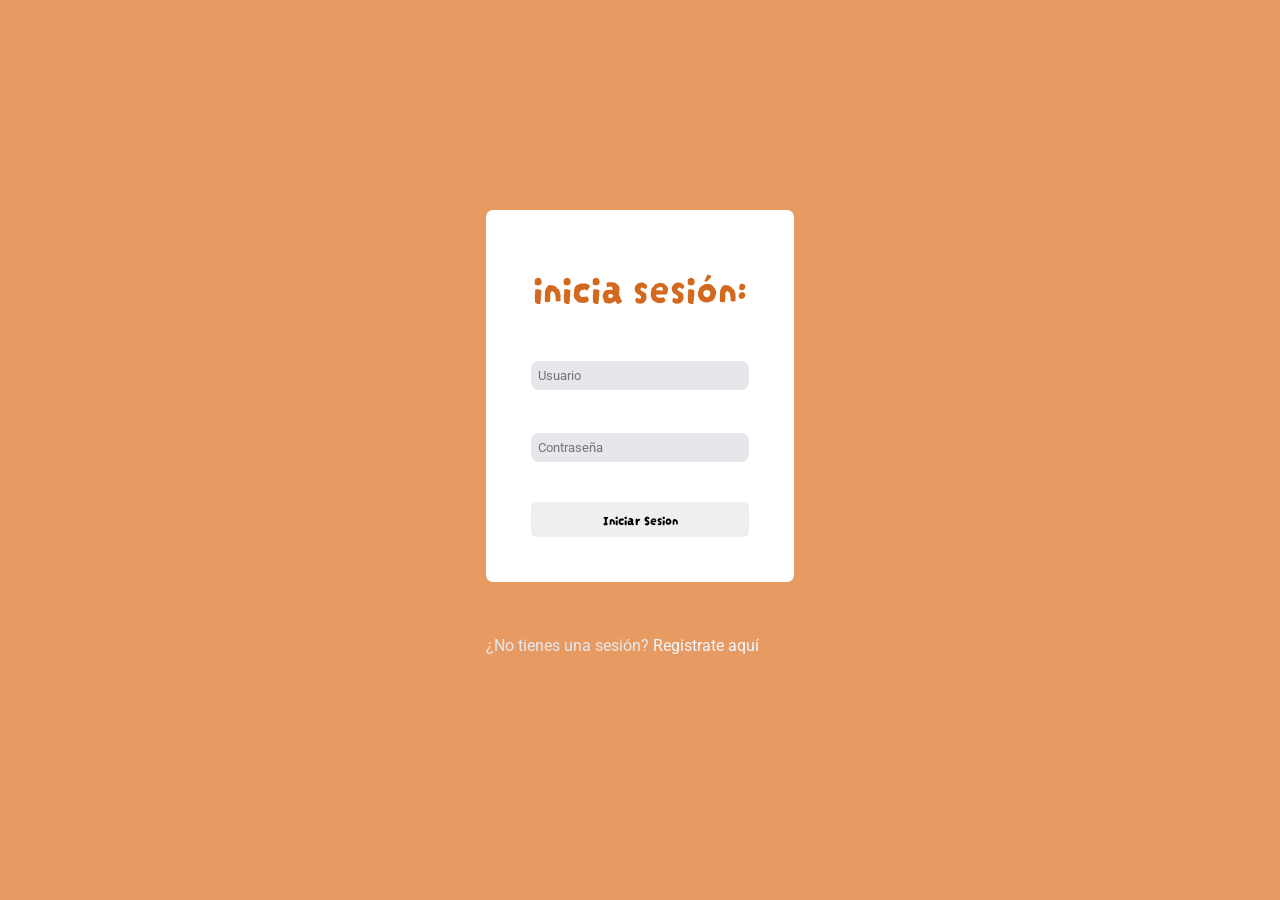
==== Pagina-Proyecto/login.html @ c0c54145 "Rename index.html to login.html" ====
<!DOCTYPE html>
<html lang="es">
<head>
          <meta charset="UTF-8">
          <meta http-equiv="X-UA-Compatible" content="IE=edge">
          <meta name="viewport" content="width=device-width, initial-scale=1.0">
          <link rel="stylesheet" href="indexStyle.css">
          <link rel="stylesheet" href="https://fonts.googleapis.com/css2?family=Material+Symbols+Outlined:opsz,wght,FILL,GRAD@20..48,100..700,0..1,-50..200" />
          <title>Login</title>
</head>
<body>
          <div class="contenedor-login">



                    <div class="login">
            
                     

                        <form action="MandaDATA.php" method="post" class="login-form">

                            <div class="iniciarsesion">
                                <p class="loginlogo">inicia sesión:</p>

                            </div>


                             <input type="text" class="contenedor-datos" name="user" placeholder="Usuario" required> <br> <br>
                             <input type="password" class="contenedor-datos" name="pass" placeholder="Contraseña" required > <br><br>
                            
                            
                            <button type="submit" class="boton-login">Iniciar Sesion</button> 
                            
                        </form>
                    </div>
                    </div>     
            <br><br>
            
            
            <nav>
            <p id="Reg">¿No tienes una sesión? <a href="Registrate.html">Registrate aquí</a></p>
            
            <br>
            </nav>
</body>
</html>
---- Pagina-Proyecto/indexStyle.css ----
@import url('https://fonts.googleapis.com/css2?family=Roboto&display=swap');
@import url('https://fonts.googleapis.com/css2?family=Darumadrop+One&display=swap');
@import url('https://fonts.googleapis.com/css2?family=Roboto&display=swap');


*{
          box-sizing: border-box;
          font-family: 'Roboto', sans-serif;
      }
      
      html, body{
      height: 100%;
      }
      
      body{
          background-size: cover;
          display: grid;
          place-content: center;
          margin: 0;
          background-color: rgb(232, 154, 99);
      }

      .contenedor-login{
        border-radius: 7px;
        background-color: rgb(255, 255, 255); 
    }

    .login{
        padding: 45px;
        position: relative;
        
    }

      .login-form{
          margin: 0;
          display: grid;
          gap: 1px;
      }


      .boton-login {
        font-family: 'Darumadrop One', cursive;
          place-content: center;
          border-radius: 5px;
          border-color: aliceblue;
          border: 1px;
          padding: 8px;
      
      }
      

      .boton-login:hover{
          background-color: rgb(232, 154, 99) ;
          color: aliceblue;
      }

      .contenedor-datos {
         border-color: rgb(225, 231, 240);
         border-radius: 8px; 
         padding: 7px;
         border: 1px;
         background-color:rgb(230, 231, 234);
        margin-top: 3px;



      }

      .contenedor-datos:hover {
          background-color: rgb(246, 246, 246);
        
      }
      
      a {
          text-decoration: none;
          color: aliceblue;
      }
      a:hover{
         color: rgb(192, 100, 25);
      }
      
      #Reg {
          color:rgb(230, 231, 234);
          font-family: 'Roboto', sans-serif;
      }

      .loginlogo {
        font-family: 'Darumadrop One', cursive;
        font-size: 40px;
        text-align: center;
        color: chocolate;
        padding: 2px;
        margin: 0;
        margin-bottom: 40px;
      }
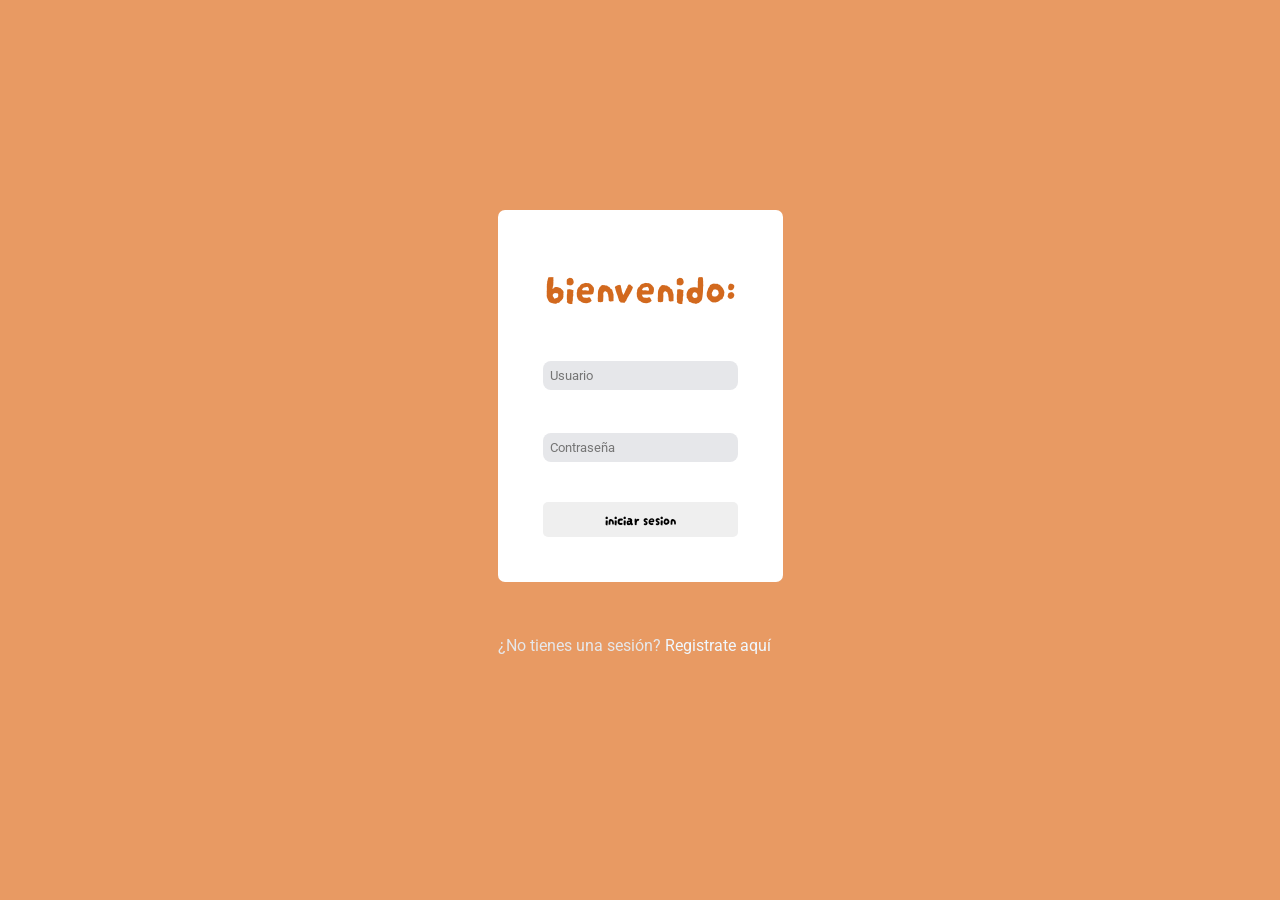
==== commit 8e464e36: "Update login.html" ====
--- a/Pagina-Proyecto/login.html
+++ b/Pagina-Proyecto/login.html
@@ -4,8 +4,9 @@
           <meta charset="UTF-8">
           <meta http-equiv="X-UA-Compatible" content="IE=edge">
           <meta name="viewport" content="width=device-width, initial-scale=1.0">
-          <link rel="stylesheet" href="indexStyle.css">
+          <link rel="stylesheet" href="loginStyle.css">
           <link rel="stylesheet" href="https://fonts.googleapis.com/css2?family=Material+Symbols+Outlined:opsz,wght,FILL,GRAD@20..48,100..700,0..1,-50..200" />
+          <link rel="stylesheet" href="https://fonts.googleapis.com/css2?family=Material+Symbols+Outlined:opsz,wght,FILL,GRAD@48,400,0,0" />
           <title>Login</title>
 </head>
 <body>
@@ -17,10 +18,10 @@
             
                      
 
-                        <form action="MandaDATA.php" method="post" class="login-form">
+                        <form action="datosuser.php" method="post" class="login-form">
 
                             <div class="iniciarsesion">
-                                <p class="loginlogo">inicia sesión:</p>
+                                <p class="loginlogo">bienvenido:</p>
 
                             </div>
 
@@ -29,7 +30,7 @@
                              <input type="password" class="contenedor-datos" name="pass" placeholder="Contraseña" required > <br><br>
                             
                             
-                            <button type="submit" class="boton-login">Iniciar Sesion</button> 
+                            <button type="submit" class="boton-login">iniciar sesion</button> 
                             
                         </form>
                     </div>
@@ -41,7 +42,17 @@
             <p id="Reg">¿No tienes una sesión? <a href="Registrate.html">Registrate aquí</a></p>
             
             <br>
-            </nav>
+           
+        </nav>
+        <!--
+            775343 cafe
+            e5cea5 blanco suave
+            ddb285 cafe suave
+            F4F3EE blanco fondo
+        -->
 </body>
+
+
 </html>
 
+
--- a/Pagina-Proyecto/loginStyle.css
+++ b/Pagina-Proyecto/loginStyle.css
@@ -0,0 +1,95 @@
+@import url('https://fonts.googleapis.com/css2?family=Roboto&display=swap');
+@import url('https://fonts.googleapis.com/css2?family=Darumadrop+One&display=swap');
+@import url('https://fonts.googleapis.com/css2?family=Roboto&display=swap');
+
+
+*{
+          box-sizing: border-box;
+          font-family: 'Roboto', sans-serif;
+      }
+      
+      html, body{
+      height: 100%;
+      }
+      
+      body{
+          background-size: cover;
+          display: grid;
+          place-content: center;
+          margin: 0;
+          background-color: rgb(232, 154, 99);
+      }
+
+      .contenedor-login{
+        border-radius: 7px;
+        background-color: rgb(255, 255, 255); 
+    }
+
+    .login{
+        padding: 45px;
+        position: relative;
+        
+    }
+
+      .login-form{
+          margin: 0;
+          display: grid;
+          gap: 1px;
+      }
+
+
+      .boton-login {
+        font-family: 'Darumadrop One', cursive;
+          place-content: center;
+          border-radius: 5px;
+          border-color: aliceblue;
+          border: 1px;
+          padding: 8px;
+      
+      }
+      
+
+      .boton-login:hover{
+          background-color: rgb(232, 154, 99) ;
+          color: aliceblue;
+      }
+
+      .contenedor-datos {
+         border-color: rgb(225, 231, 240);
+         border-radius: 8px; 
+         padding: 7px;
+         border: 1px;
+         background-color:rgb(230, 231, 234);
+        margin-top: 3px;
+
+
+
+      }
+
+      .contenedor-datos:hover {
+          background-color: rgb(246, 246, 246);
+        
+      }
+      
+      a {
+          text-decoration: none;
+          color: aliceblue;
+      }
+      a:hover{
+         color: rgb(192, 100, 25);
+      }
+      
+      #Reg {
+          color:rgb(230, 231, 234);
+          font-family: 'Roboto', sans-serif;
+      }
+
+      .loginlogo {
+        font-family: 'Darumadrop One', cursive;
+        font-size: 40px;
+        text-align: center;
+        color: chocolate;
+        padding: 2px;
+        margin: 0;
+        margin-bottom: 40px;
+      }
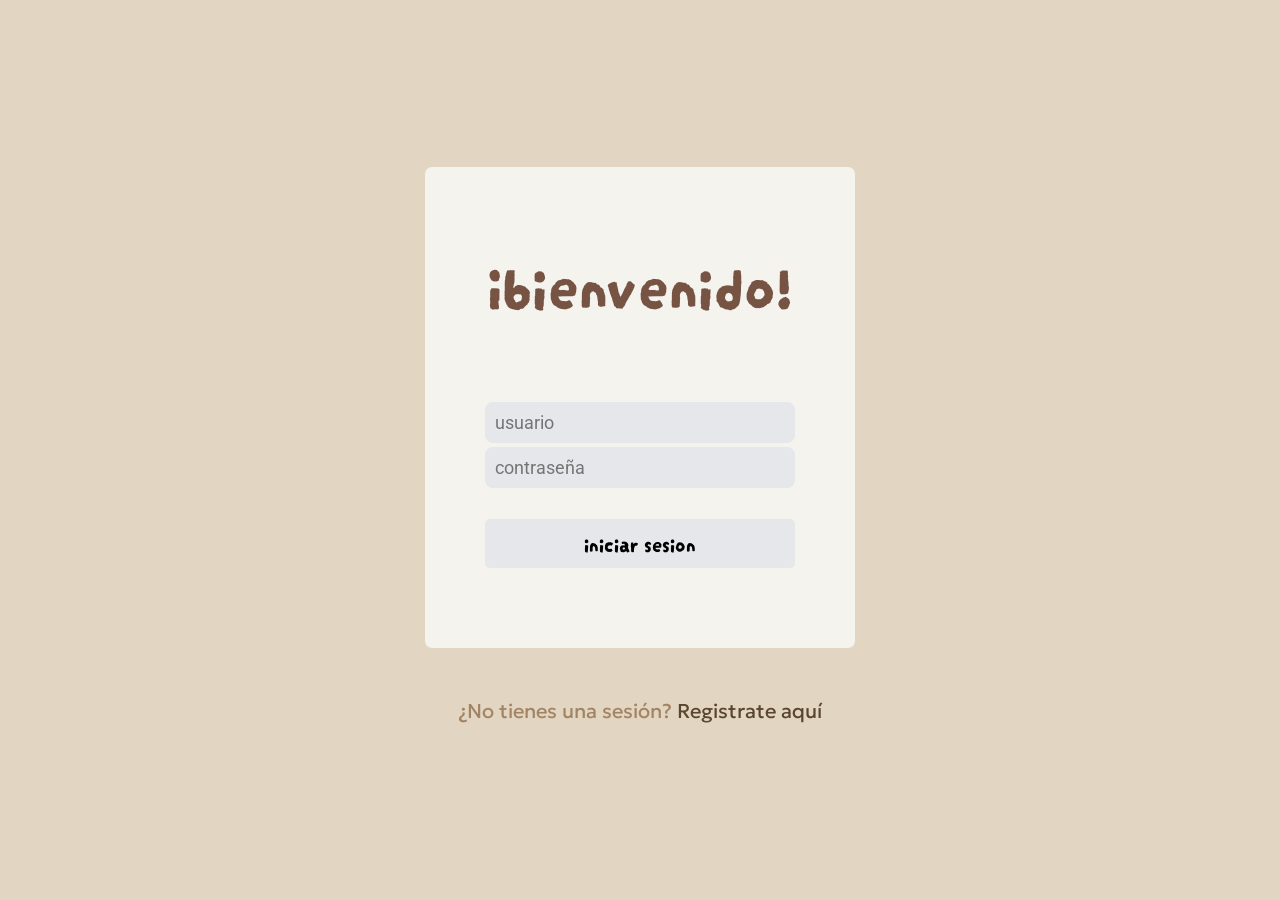
==== commit cc662b49: "Update login.html" ====
--- a/Pagina-Proyecto/login.html
+++ b/Pagina-Proyecto/login.html
@@ -5,8 +5,6 @@
           <meta http-equiv="X-UA-Compatible" content="IE=edge">
           <meta name="viewport" content="width=device-width, initial-scale=1.0">
           <link rel="stylesheet" href="loginStyle.css">
-          <link rel="stylesheet" href="https://fonts.googleapis.com/css2?family=Material+Symbols+Outlined:opsz,wght,FILL,GRAD@20..48,100..700,0..1,-50..200" />
-          <link rel="stylesheet" href="https://fonts.googleapis.com/css2?family=Material+Symbols+Outlined:opsz,wght,FILL,GRAD@48,400,0,0" />
           <title>Login</title>
 </head>
 <body>
@@ -16,18 +14,18 @@
 
                     <div class="login">
             
-                     
+                       
 
                         <form action="datosuser.php" method="post" class="login-form">
 
                             <div class="iniciarsesion">
-                                <p class="loginlogo">bienvenido:</p>
-
+                                <p class="loginlogo">¡bienvenido!</p>
+    
                             </div>
 
 
-                             <input type="text" class="contenedor-datos" name="user" placeholder="Usuario" required> <br> <br>
-                             <input type="password" class="contenedor-datos" name="pass" placeholder="Contraseña" required > <br><br>
+                             <input type="text" class="contenedor-datos" name="user" placeholder="usuario" required> 
+                             <input type="password" class="contenedor-datos" name="pass" placeholder="contraseña" required > 
                             
                             
                             <button type="submit" class="boton-login">iniciar sesion</button> 
@@ -35,11 +33,11 @@
                         </form>
                     </div>
                     </div>     
-            <br><br>
+            
             
             
             <nav>
-            <p id="Reg">¿No tienes una sesión? <a href="Registrate.html">Registrate aquí</a></p>
+            <p id="Reg">¿No tienes una sesión? <a href="signup.html">Registrate aquí</a></p>
             
             <br>
            
@@ -55,4 +53,3 @@
 
 </html>
 
-
--- a/Pagina-Proyecto/loginStyle.css
+++ b/Pagina-Proyecto/loginStyle.css
@@ -1,7 +1,9 @@
 @import url('https://fonts.googleapis.com/css2?family=Roboto&display=swap');
 @import url('https://fonts.googleapis.com/css2?family=Darumadrop+One&display=swap');
 @import url('https://fonts.googleapis.com/css2?family=Roboto&display=swap');
+@import url('https://fonts.googleapis.com/css2?family=Geologica:wght@200;500&display=swap');
 
+ 
 
 *{
           box-sizing: border-box;
@@ -17,16 +19,21 @@
           display: grid;
           place-content: center;
           margin: 0;
-          background-color: rgb(232, 154, 99);
+          background-color: #e2d5c1;
       }
 
       .contenedor-login{
+        margin: 30px;
         border-radius: 7px;
-        background-color: rgb(255, 255, 255); 
+        background-color: #F4F3EE; 
+        
+
     }
 
     .login{
-        padding: 45px;
+        padding: 60px;
+        padding-top: 70px;
+        padding-bottom: 80px;
         position: relative;
         
     }
@@ -42,54 +49,65 @@
         font-family: 'Darumadrop One', cursive;
           place-content: center;
           border-radius: 5px;
-          border-color: aliceblue;
+          border-color: rgb(31, 37, 42);
           border: 1px;
-          padding: 8px;
+          padding: 10px;
+          font-size: 20px;
+          margin-top: 30px;
+          background-color: rgb(230, 231, 234);
       
       }
       
 
       .boton-login:hover{
-          background-color: rgb(232, 154, 99) ;
+          background-color: #775343;
           color: aliceblue;
       }
 
       .contenedor-datos {
          border-color: rgb(225, 231, 240);
          border-radius: 8px; 
-         padding: 7px;
+         padding: 10px;
          border: 1px;
          background-color:rgb(230, 231, 234);
-        margin-top: 3px;
+         margin-top: 3px;
+         font-size: large;
+         
+
 
 
 
       }
 
       .contenedor-datos:hover {
-          background-color: rgb(246, 246, 246);
+          background-color: #b99b7bca;
         
       }
       
       a {
-          text-decoration: none;
-          color: aliceblue;
+          text-decoration: solid;
+          
+          font-family: 'Geologica', sans-serif;
+          color: #5a4531;
       }
       a:hover{
-         color: rgb(192, 100, 25);
+        color: #a28465;
       }
       
       #Reg {
-          color:rgb(230, 231, 234);
-          font-family: 'Roboto', sans-serif;
+        color: #a28465;
+          font-family: 'Geologica', sans-serif;
+          text-align: center;
+          font-size: 20px;
       }
 
       .loginlogo {
         font-family: 'Darumadrop One', cursive;
-        font-size: 40px;
+        font-size: 60px;
         text-align: center;
-        color: chocolate;
+        color: #775343;
         padding: 2px;
         margin: 0;
-        margin-bottom: 40px;
+        margin-bottom: 70px;
       }
+
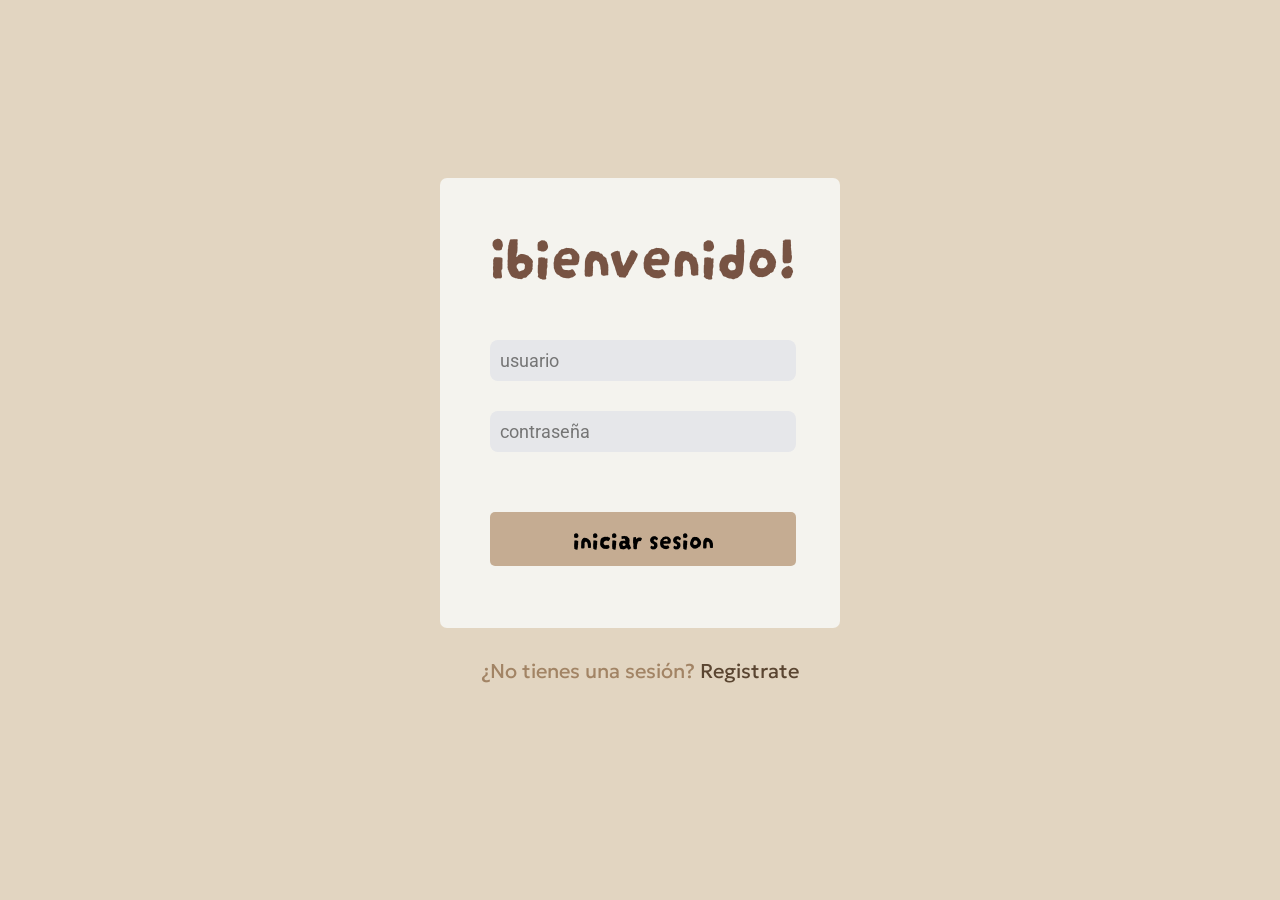
==== commit 01c254dc: "Update login.html" ====
--- a/Pagina-Proyecto/login.html
+++ b/Pagina-Proyecto/login.html
@@ -37,7 +37,7 @@
             
             
             <nav>
-            <p id="Reg">¿No tienes una sesión? <a href="signup.html">Registrate aquí</a></p>
+            <p id="Reg">¿No tienes una sesión? <a href="signup.html">Registrate</a></p>
             
             <br>
            
--- a/Pagina-Proyecto/loginStyle.css
+++ b/Pagina-Proyecto/loginStyle.css
@@ -3,111 +3,111 @@
 @import url('https://fonts.googleapis.com/css2?family=Roboto&display=swap');
 @import url('https://fonts.googleapis.com/css2?family=Geologica:wght@200;500&display=swap');
 
- 
 
-*{
-          box-sizing: border-box;
-          font-family: 'Roboto', sans-serif;
-      }
+
+  *{
+      box-sizing: border-box;
+      font-family: 'Roboto', sans-serif;
+    }
       
-      html, body{
+    html, body{
       height: 100%;
-      }
+    }
       
-      body{
-          background-size: cover;
-          display: grid;
-          place-content: center;
-          margin: 0;
-          background-color: #e2d5c1;
-      }
+    body{
+      background-size: cover;
+      display: grid;
+      place-content: center;
+      margin: 0;
+      background-color: #e2d5c1;
+    }
 
-      .contenedor-login{
-        margin: 30px;
-        border-radius: 7px;
+    .contenedor-login{
+         
+      border-radius: 7px;
         background-color: #F4F3EE; 
-        
+        height: 450px;
+        width: 400px;
 
     }
 
     .login{
-        padding: 60px;
-        padding-top: 70px;
-        padding-bottom: 80px;
-        position: relative;
+      padding-left: 50px;
+      padding-right: 50px;
+      padding-top: 0px;
+      padding-bottom: 0px;
+      position: relative;    
         
     }
 
-      .login-form{
-          margin: 0;
-          display: grid;
-          gap: 1px;
-      }
+    .loginlogo {
+      font-family: 'Darumadrop One', cursive;
+      font-size: 60px;
+      text-align: center;
+      color: #775343;
+      margin-top: 15px;
+      margin-bottom: 15px;
+    }
 
+    .login-form{
+      margin-bottom: 15px;
+        margin-top: 15px;
+        display: grid;
+        gap: 30px;
+    }
+    .contenedor-datos {
+      border-color: rgb(225, 231, 240);
+        border-radius: 8px; 
+        padding: 10px;
+        border: 1px;
+        background-color:rgb(230, 231, 234);
+        font-size: large;
+        margin-top: 0px;
+        margin-bottom: 0px;
+    }
 
-      .boton-login {
-        font-family: 'Darumadrop One', cursive;
-          place-content: center;
-          border-radius: 5px;
-          border-color: rgb(31, 37, 42);
-          border: 1px;
-          padding: 10px;
-          font-size: 20px;
-          margin-top: 30px;
-          background-color: rgb(230, 231, 234);
+    .contenedor-datos:hover {
+      background-color: #b99b7bca;
+        
+    }
+
+    .boton-login {
+      font-family: 'Darumadrop One', cursive;
+      place-content: center;
+      border-radius: 5px;
+      border-color: rgb(31, 37, 42);
+      border: 1px;
+      padding-top: 8px;
+      padding-bottom: 10px;
+      font-size: 25px;
+      background-color: #b99b7bca;
+      margin-top: 30px;
       
-      }
+      
+    }
       
 
-      .boton-login:hover{
-          background-color: #775343;
-          color: aliceblue;
-      }
+    .boton-login:hover{
+      background-color: #775343;
+      color: aliceblue;
+    }
+    
+    a {
+      text-decoration: solid;
+          
+      font-family: 'Geologica', sans-serif;
+      color: #5a4531;
+    }
 
-      .contenedor-datos {
-         border-color: rgb(225, 231, 240);
-         border-radius: 8px; 
-         padding: 10px;
-         border: 1px;
-         background-color:rgb(230, 231, 234);
-         margin-top: 3px;
-         font-size: large;
-         
+    a:hover{
+      color: #a28465;
+    }
+      
+    #Reg {
+      margin-top: 30px;
+      color: #a28465;
+      font-family: 'Geologica', sans-serif;
+      text-align: center;
+      font-size: 20px;
+    }  
 
-
-
-
-      }
-
-      .contenedor-datos:hover {
-          background-color: #b99b7bca;
-        
-      }
-      
-      a {
-          text-decoration: solid;
-          
-          font-family: 'Geologica', sans-serif;
-          color: #5a4531;
-      }
-      a:hover{
-        color: #a28465;
-      }
-      
-      #Reg {
-        color: #a28465;
-          font-family: 'Geologica', sans-serif;
-          text-align: center;
-          font-size: 20px;
-      }
-
-      .loginlogo {
-        font-family: 'Darumadrop One', cursive;
-        font-size: 60px;
-        text-align: center;
-        color: #775343;
-        padding: 2px;
-        margin: 0;
-        margin-bottom: 70px;
-      }
-
